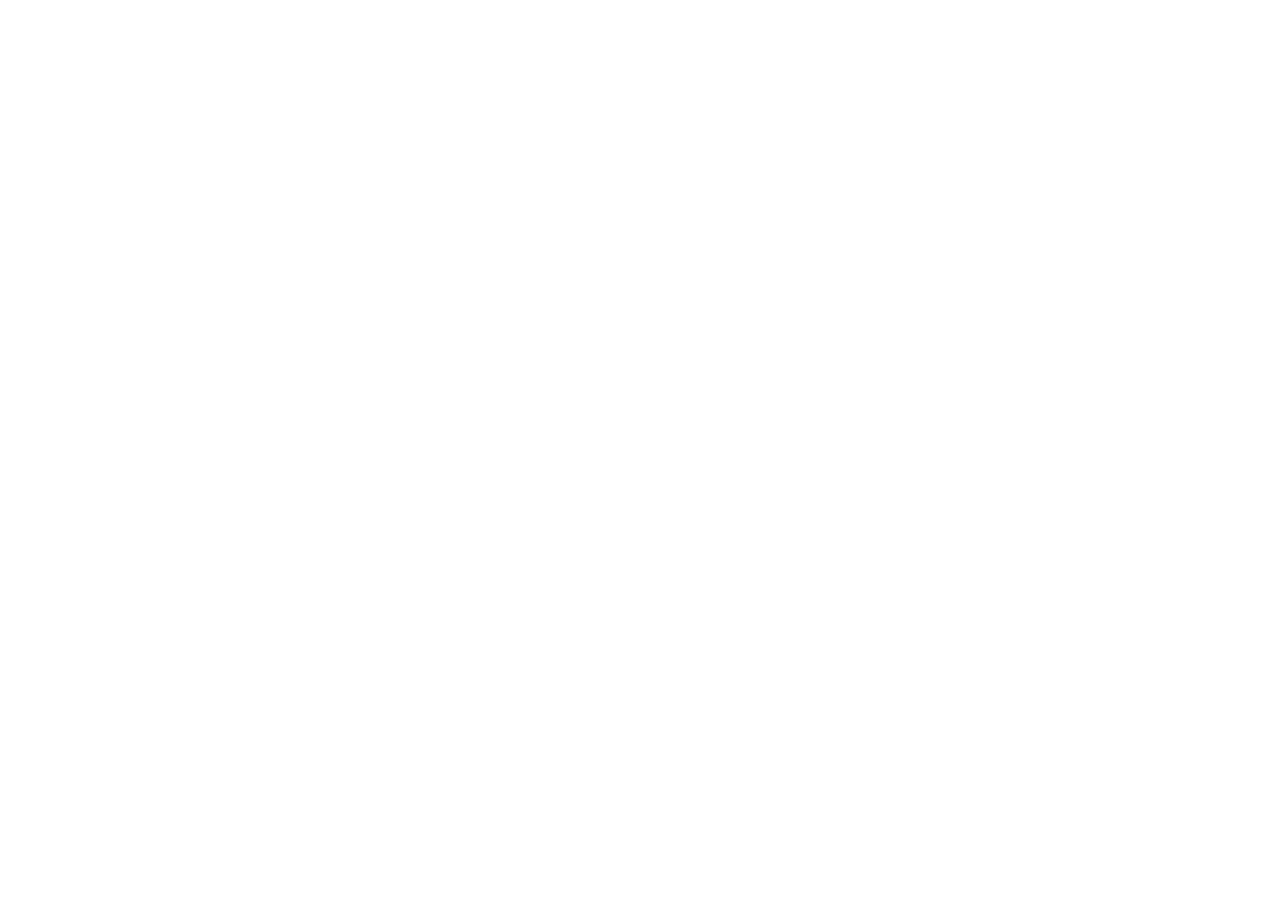
==== headphones.html @ adee74c7 "base project" ====
<!DOCTYPE html>
<html lang="en">
  <head>
    <meta charset="UTF-8" />
    <meta name="viewport" content="width=device-width, initial-scale=1.0" />
    <title>Document</title>
    <link rel="stylesheet" href="./assets/styles/pages/headphones.css" />
  </head>
  <body></body>
</html>
---- assets/styles/pages/headphones.css ----
/*
=======================================
IMPORTS GLOBALS
=======================================
*/

@import url("../common/variables.css");
@import url("../common/normalize.css");
@import url("../common/globals.css");

/*
=======================================
PAGE STYLES
=======================================
*/
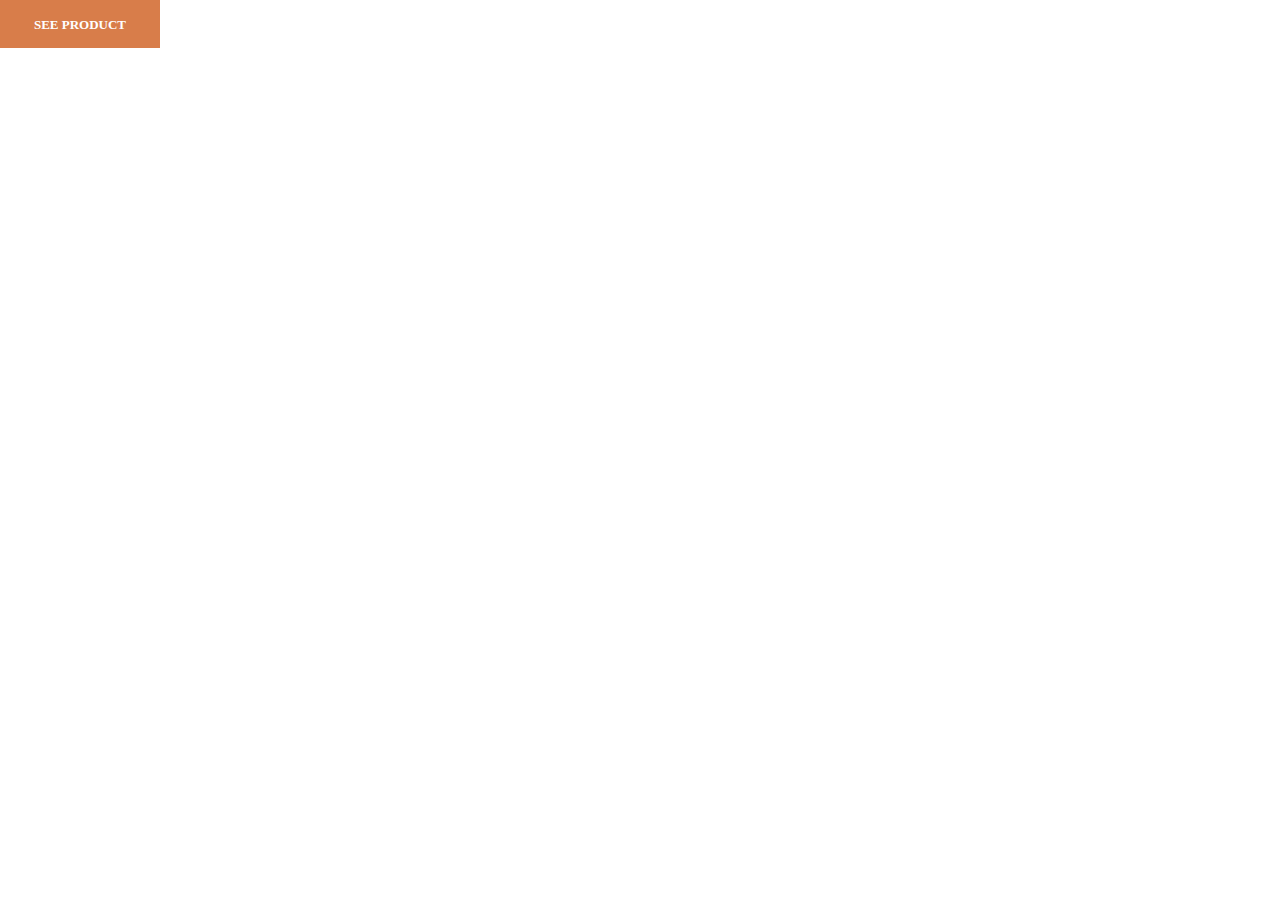
==== commit 45f5486d: "primer boton" ====
--- a/headphones.html
+++ b/headphones.html
@@ -6,5 +6,7 @@
     <title>Document</title>
     <link rel="stylesheet" href="./assets/styles/pages/headphones.css" />
   </head>
-  <body></body>
+  <body>
+    <button class="btn-pumpkin">See Product</button>
+  </body>
 </html>
--- a/assets/styles/pages/headphones.css
+++ b/assets/styles/pages/headphones.css
@@ -4,6 +4,7 @@
 =======================================
 */
 
+@import url("../common/fonts.css");
 @import url("../common/variables.css");
 @import url("../common/normalize.css");
 @import url("../common/globals.css");
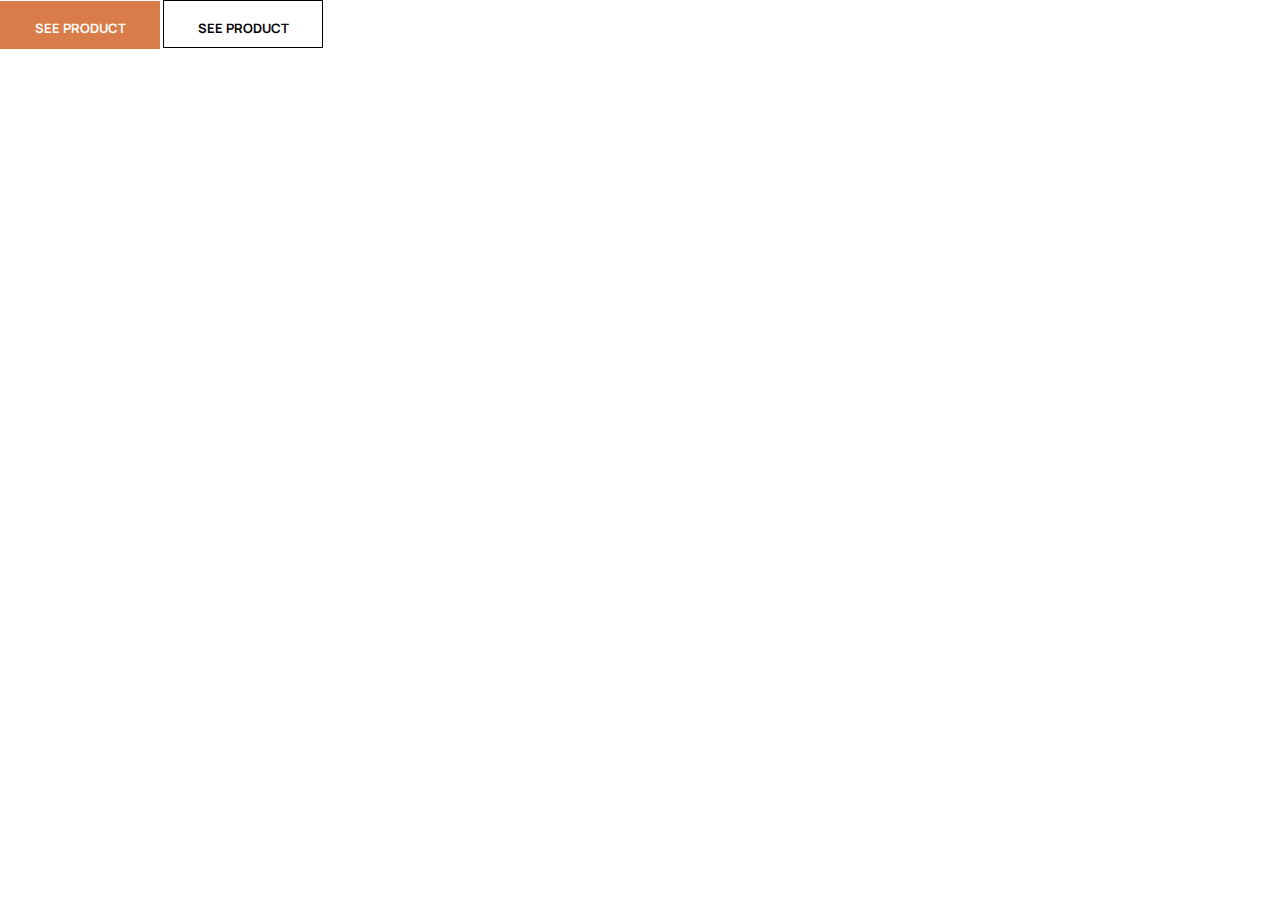
==== commit e18737fb: "se agrego los botones" ====
--- a/headphones.html
+++ b/headphones.html
@@ -8,5 +8,6 @@
   </head>
   <body>
     <button class="btn-pumpkin">See Product</button>
+    <button class="btn-outline">See Product</button>
   </body>
 </html>
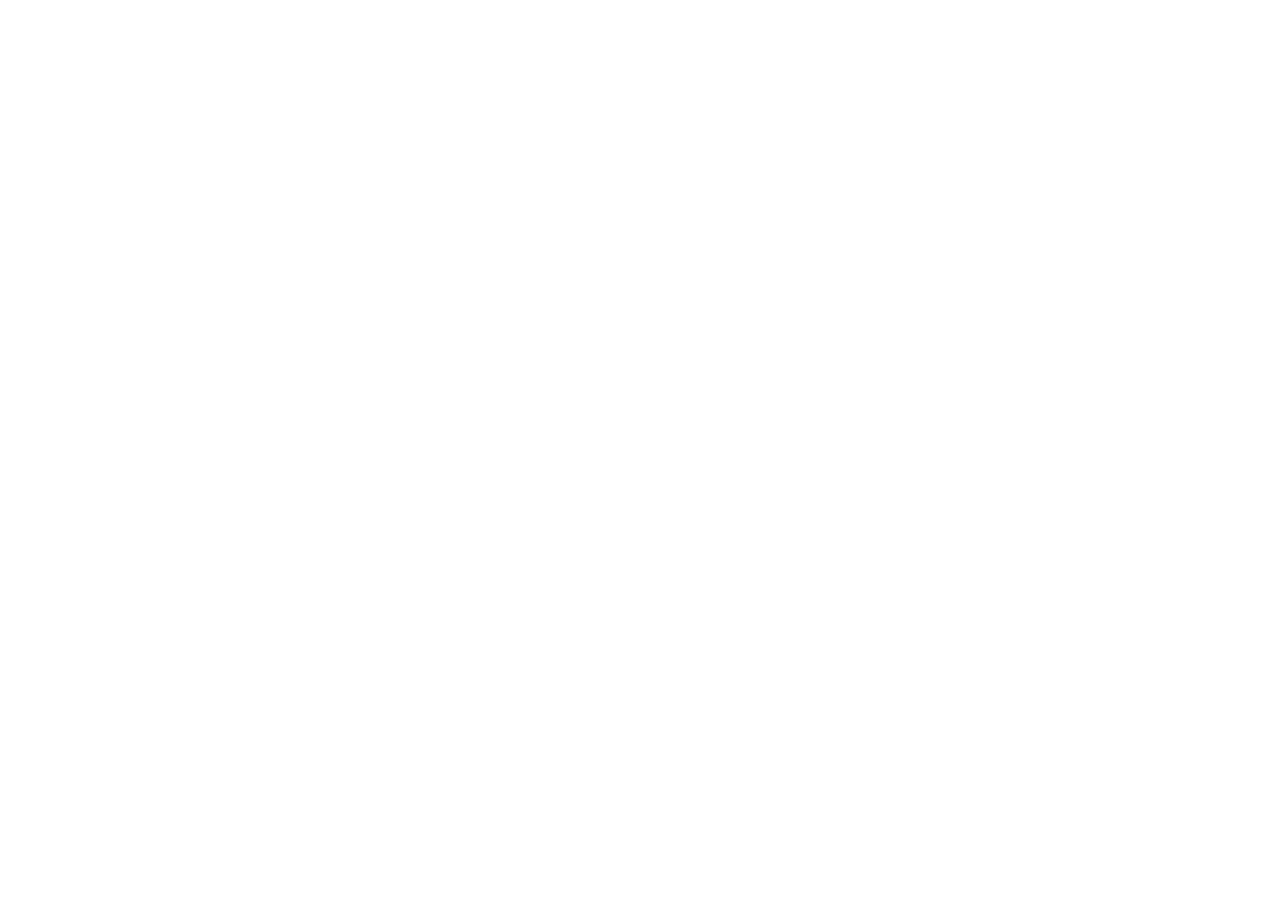
==== commit 34108880: "arreglo de boton" ====
--- a/headphones.html
+++ b/headphones.html
@@ -6,8 +6,5 @@
     <title>Document</title>
     <link rel="stylesheet" href="./assets/styles/pages/headphones.css" />
   </head>
-  <body>
-    <button class="btn-pumpkin">See Product</button>
-    <button class="btn-outline">See Product</button>
-  </body>
+  <body></body>
 </html>
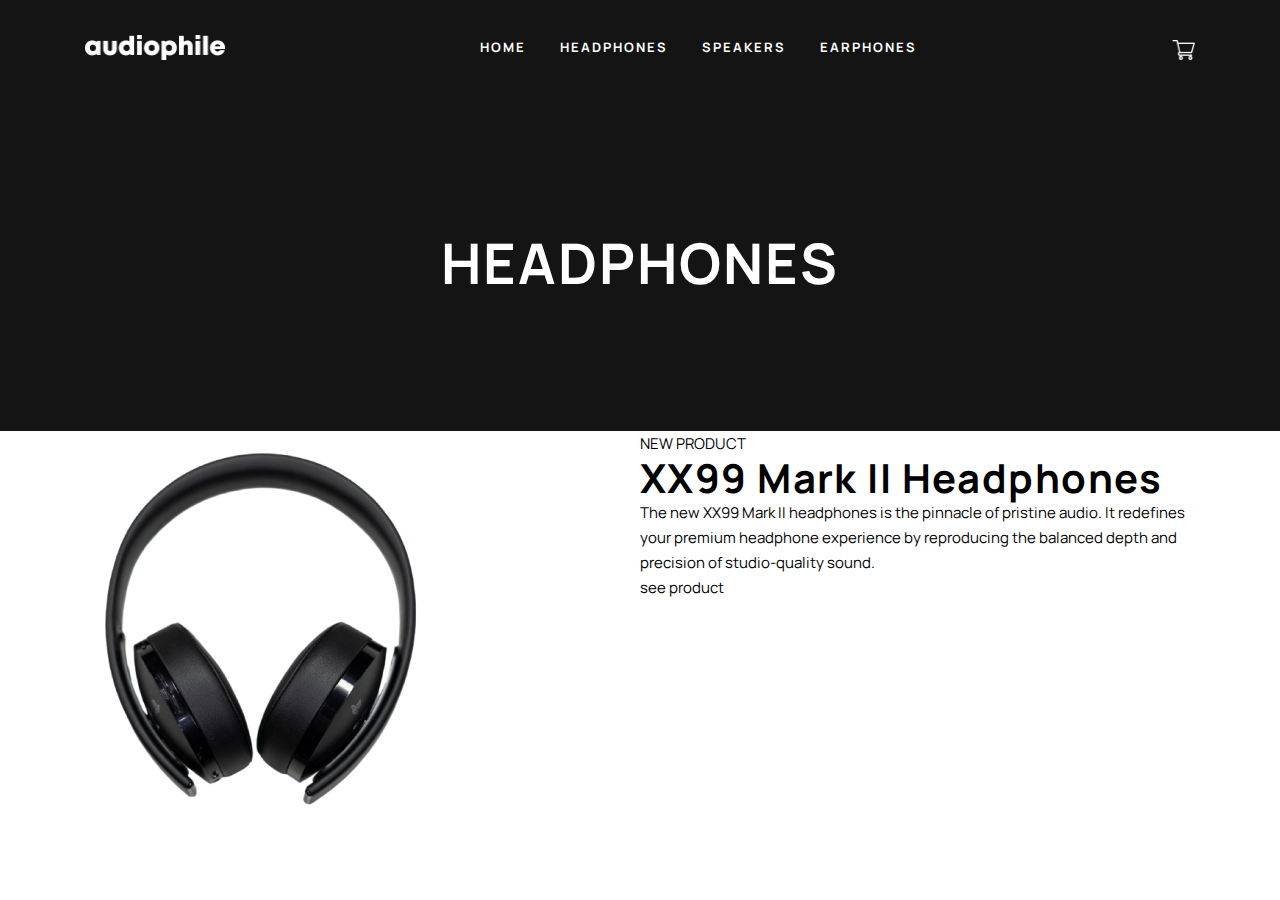
==== commit 1e893253: "hearphones" ====
--- a/headphones.html
+++ b/headphones.html
@@ -6,5 +6,60 @@
     <title>Document</title>
     <link rel="stylesheet" href="./assets/styles/pages/headphones.css" />
   </head>
-  <body></body>
+  <body>
+    <header class="header">
+      <nav class="navigation container">
+        <a href="/index.html">
+          <img
+            class="navigation__logo"
+            src="./assets/media/icons/logo.png"
+            alt="logo-icon"
+          />
+        </a>
+
+        <ul class="navigation__items">
+          <li class="navigation__item">
+            <a href="#!">HOME</a>
+          </li>
+          <li class="navigation__item">
+            <a href="#!">HEADPHONES</a>
+          </li>
+          <li class="navigation__item">
+            <a href="#!">SPEAKERS</a>
+          </li>
+          <li class="navigation__item">
+            <a href="#!">EARPHONES</a>
+          </li>
+        </ul>
+
+        <a href="#!">
+          <img
+            class="navigation__cart"
+            src="./assets/media/icons/cart.png"
+            alt="cart-icon"
+          />
+        </a>
+      </nav>
+    </header>
+    <main>
+      <div class="headphones">
+        <h1>HEADPHONES</h1>
+      </div>
+      <div class="contenedor-uno container">
+        <div>
+          <img src="./assets/media/images/audifono1.png" alt="audifono1" />
+        </div>
+        <div>
+          <span>NEW PRODUCT</span>
+          <h2>XX99 Mark II Headphones</h2>
+          <p>
+            The new XX99 Mark II headphones is the pinnacle of pristine audio.
+            It redefines your premium headphone experience by reproducing the
+            balanced depth and precision of studio-quality sound.
+          </p>
+          <button>see product</button>
+        </div>
+      </div>
+    </main>
+  </body>
 </html>
--- a/assets/styles/pages/headphones.css
+++ b/assets/styles/pages/headphones.css
@@ -14,3 +14,58 @@
 PAGE STYLES
 =======================================
 */
+
+/*
+=======================================
+NAVIGATION SECTION
+=======================================
+*/
+
+.header {
+  background-color: var(--color-jet);
+}
+
+.navigation {
+  display: flex;
+  color: var(--color-white);
+  justify-content: space-between;
+  padding: 3.5rem 0;
+  font-size: 1.3rem;
+}
+
+.navigation__logo {
+  width: 14rem;
+  height: 2.5rem;
+}
+
+.navigation__items {
+  display: flex;
+  gap: 3.4rem;
+  list-style: none;
+  font-weight: 700;
+  letter-spacing: 2px;
+}
+
+.navigation__cart {
+  width: 2.3rem;
+  height: 2rem;
+}
+
+/*
+=======================================
+HEADPHONES SECTION
+=======================================
+*/
+.headphones {
+  height: 33.6rem;
+  background-color: var(--color-jet);
+  color: var(--color-white);
+  display: flex;
+  justify-content: center;
+  align-items: center;
+}
+
+.contenedor-uno {
+  display: grid;
+  grid-template-columns: repeat(2, 1fr);
+}
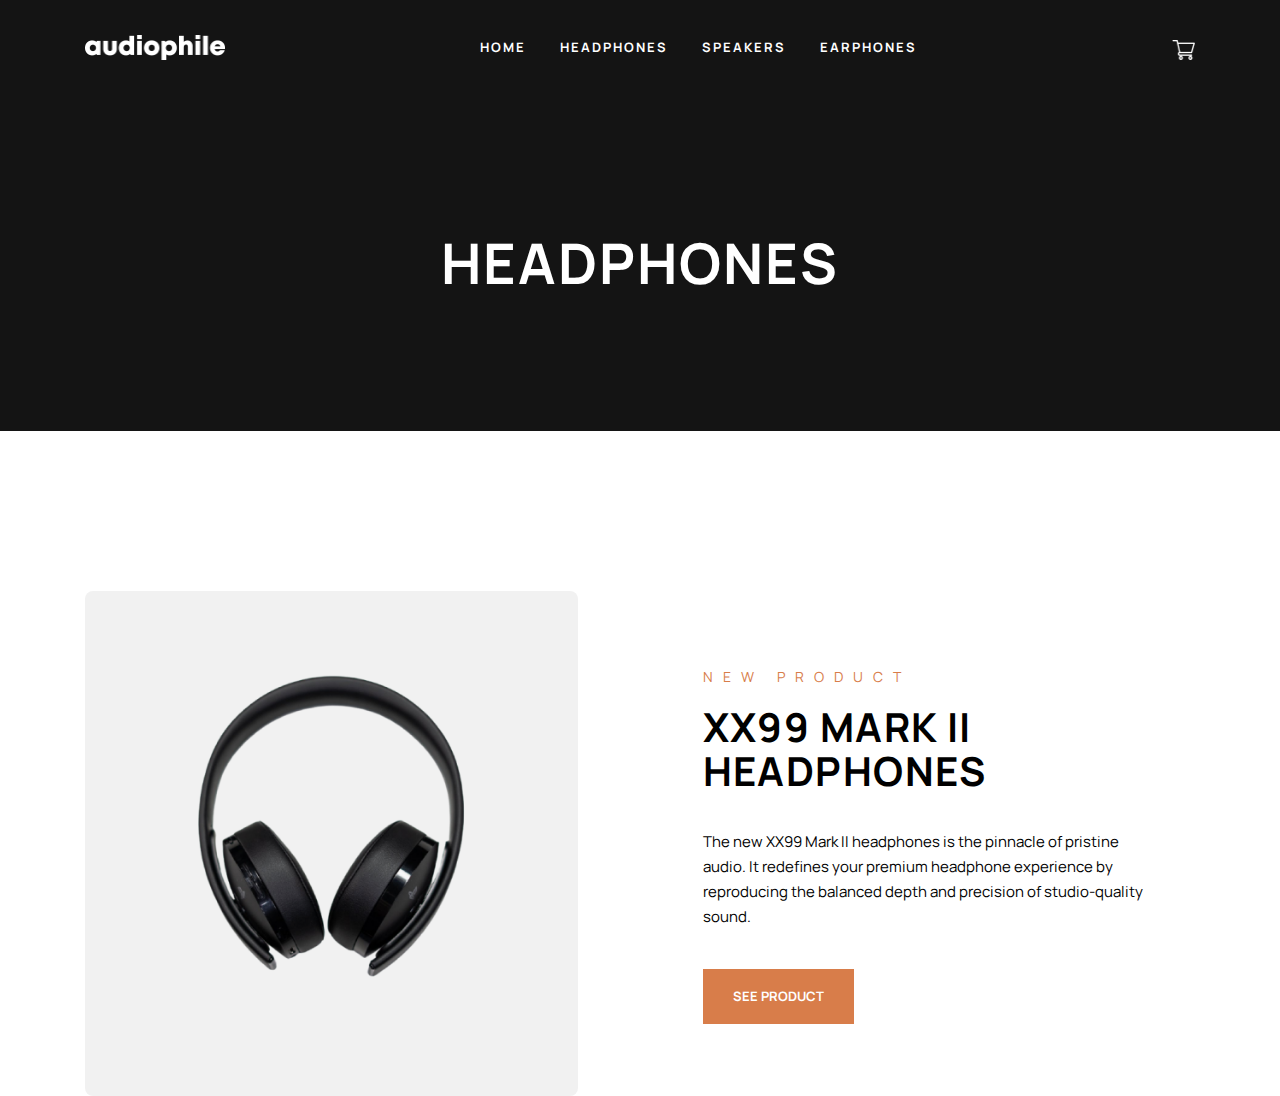
==== commit 3b9a4b19: "hearphones" ====
--- a/headphones.html
+++ b/headphones.html
@@ -46,18 +46,20 @@
         <h1>HEADPHONES</h1>
       </div>
       <div class="contenedor-uno container">
-        <div>
+        <div class="hero-img-box">
           <img src="./assets/media/images/audifono1.png" alt="audifono1" />
         </div>
-        <div>
-          <span>NEW PRODUCT</span>
-          <h2>XX99 Mark II Headphones</h2>
-          <p>
-            The new XX99 Mark II headphones is the pinnacle of pristine audio.
-            It redefines your premium headphone experience by reproducing the
-            balanced depth and precision of studio-quality sound.
-          </p>
-          <button>see product</button>
+        <div class="hero-text-box">
+          <div>
+            <span class="hero-info">NEW PRODUCT</span>
+            <h2 class="hero-subt">XX99 Mark II Headphones</h2>
+            <p class="hero-paragraph">
+              The new XX99 Mark II headphones is the pinnacle of pristine audio.
+              It redefines your premium headphone experience by reproducing the
+              balanced depth and precision of studio-quality sound.
+            </p>
+            <button class="btn-pumpkin hero-btn">see product</button>
+          </div>
         </div>
       </div>
     </main>
--- a/assets/styles/pages/headphones.css
+++ b/assets/styles/pages/headphones.css
@@ -68,4 +68,48 @@
 .contenedor-uno {
   display: grid;
   grid-template-columns: repeat(2, 1fr);
+  margin-top: 16rem;
+  gap: 12.5rem;
 }
+
+/*
+=======================================
+HERO SECTION
+=======================================
+*/
+
+.hero-text-box {
+  display: flex;
+  justify-content: center;
+  align-items: center;
+}
+
+.hero-info {
+  font-size: 1.4rem;
+  letter-spacing: 10px;
+  color: var(--color-pumpkin);
+}
+
+.hero-subt {
+  font-size: 4rem;
+  text-transform: uppercase;
+  font-weight: 700;
+  margin-top: 1.6rem;
+}
+
+.hero-paragraph {
+  font-size: 1.5rem;
+  font-weight: 400;
+  margin-top: 36px;
+  max-width: 44.5rem;
+}
+
+.hero-btn {
+  margin-top: 4rem;
+}
+
+.hero-img-box {
+  background-color: var(--color-seashell);
+  border-radius: 0.8rem;
+  padding: 6.6rem 9.6rem 10.8rem 9.6rem;
+}
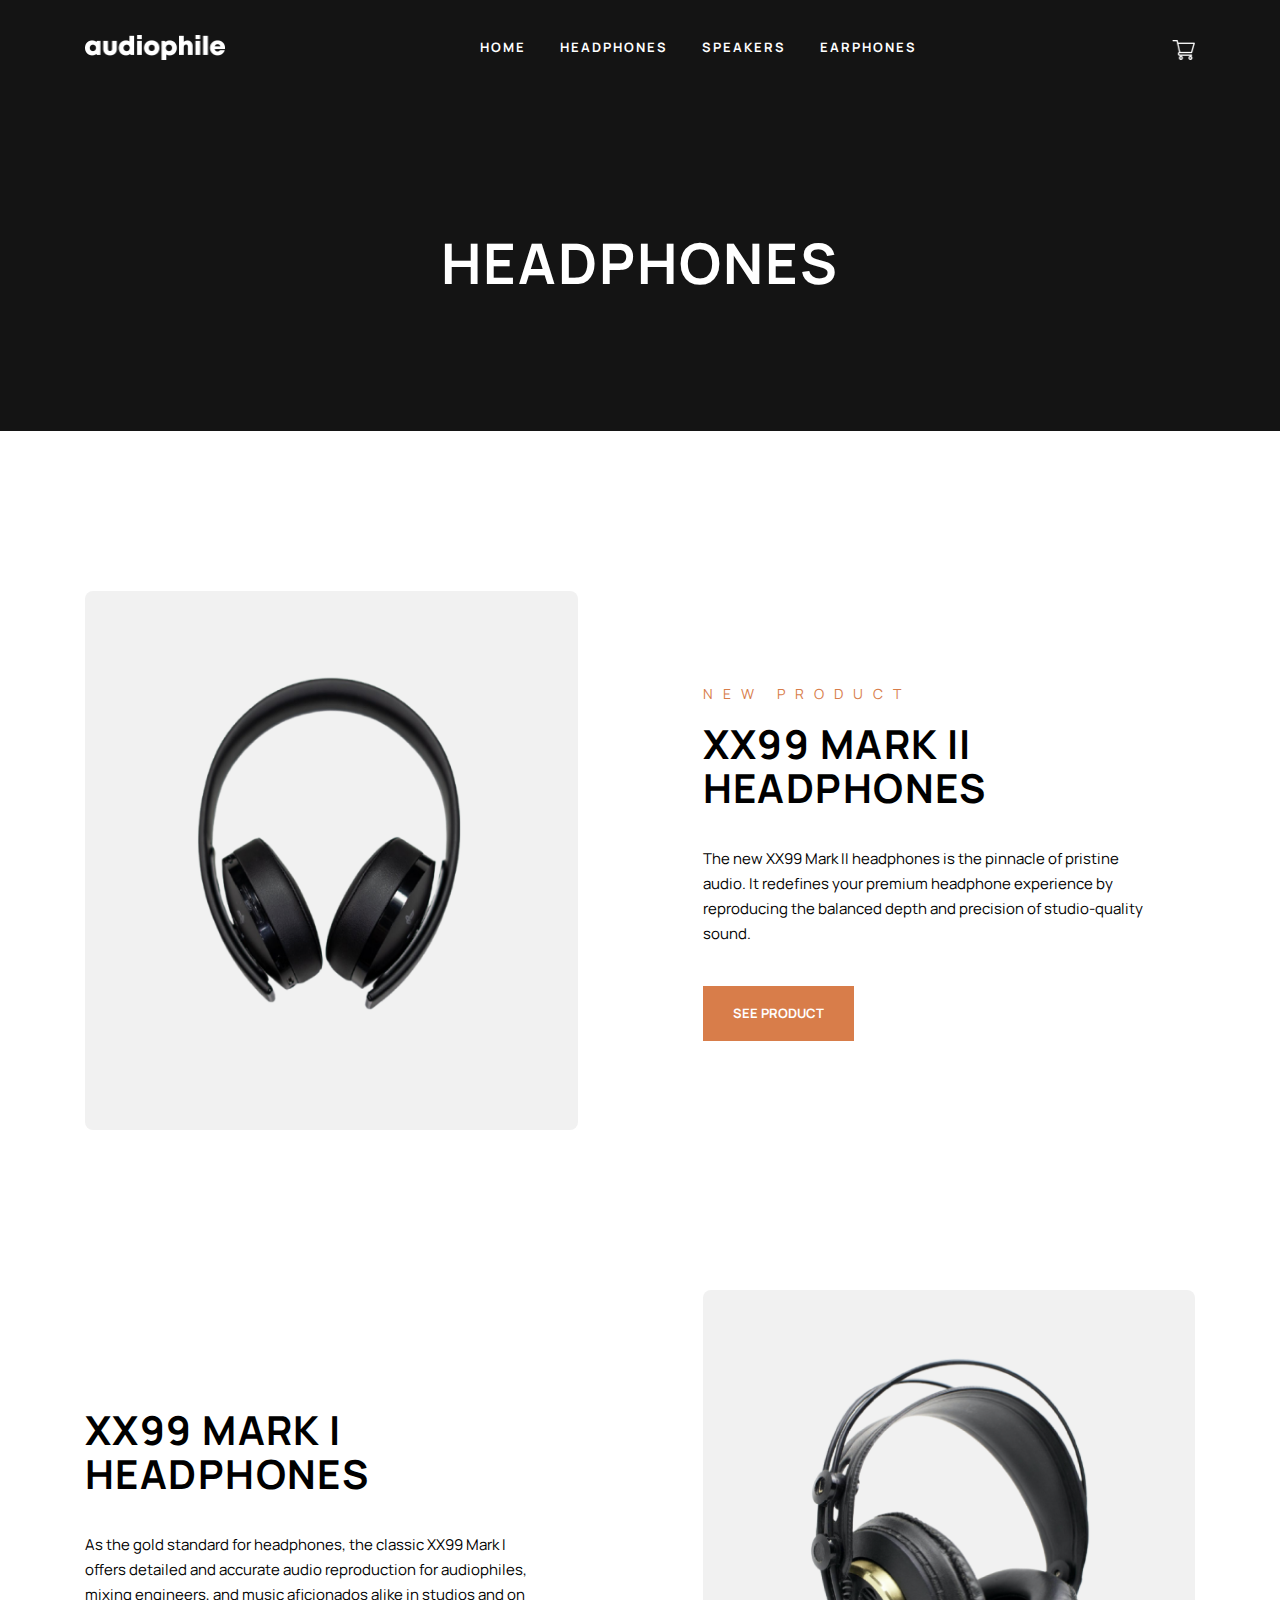
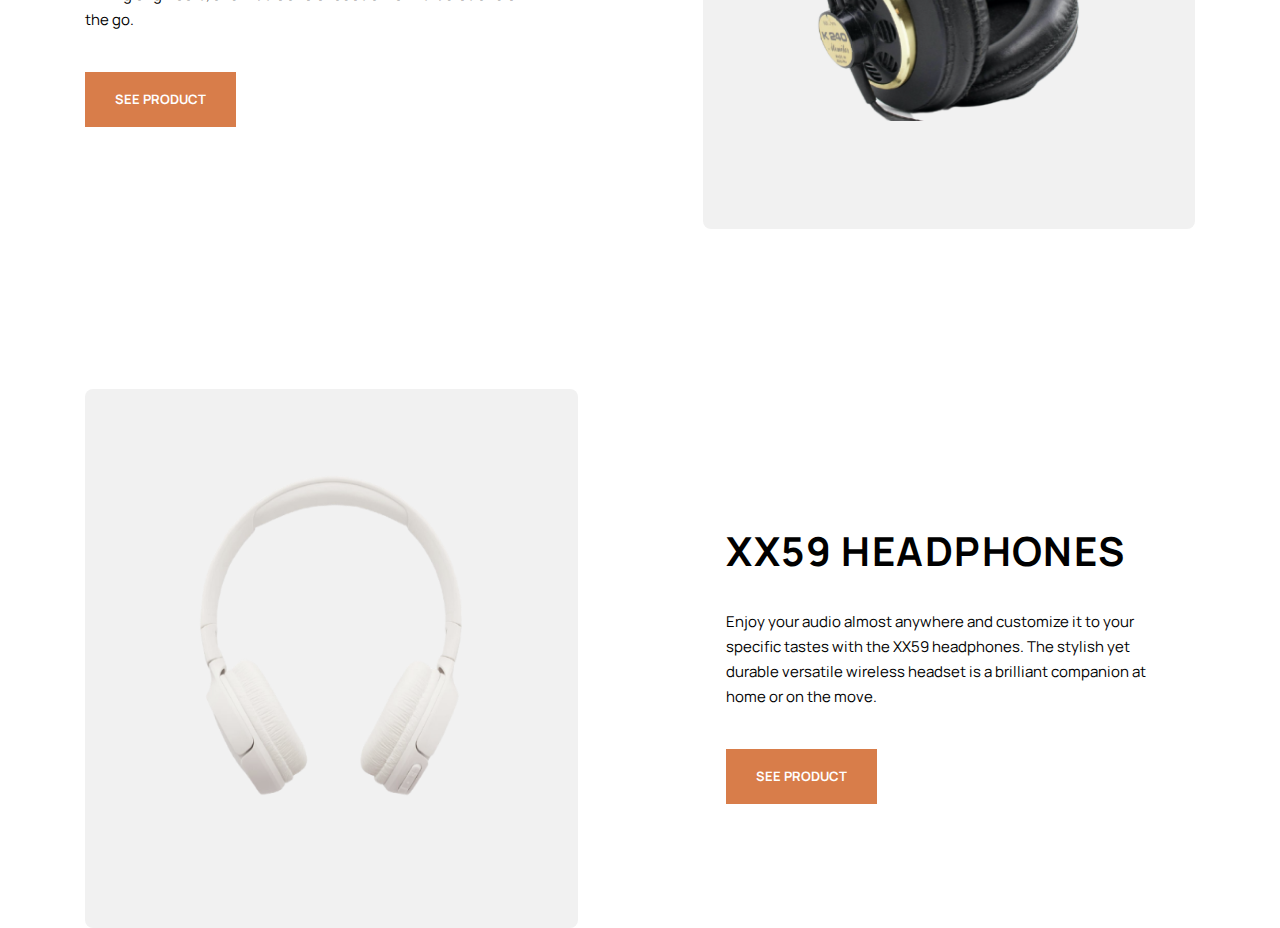
==== commit 117404c6: "terminando el headphones" ====
--- a/headphones.html
+++ b/headphones.html
@@ -62,6 +62,41 @@
           </div>
         </div>
       </div>
+
+      <div class="contenedor-uno container">
+        <div class="hero-text-box">
+          <div>
+            <h2 class="hero-subt">XX99 Mark I Headphones</h2>
+            <p class="hero-paragraph">
+              As the gold standard for headphones, the classic XX99 Mark I
+              offers detailed and accurate audio reproduction for audiophiles,
+              mixing engineers, and music aficionados alike in studios and on
+              the go.
+            </p>
+            <button class="btn-pumpkin hero-btn">see product</button>
+          </div>
+        </div>
+        <div class="hero-img-box">
+          <img src="./assets/media/images/audifono2.png" alt="audifono2" />
+        </div>
+      </div>
+
+      <div class="contenedor-uno container">
+        <div class="hero-img-box">
+          <img src="./assets/media/images/audifono3.png" alt="audifono3" />
+        </div>
+        <div class="hero-text-box">
+          <div>
+            <h2 class="hero-subt">XX59 Headphones</h2>
+            <p class="hero-paragraph">
+              Enjoy your audio almost anywhere and customize it to your specific
+              tastes with the XX59 headphones. The stylish yet durable versatile
+              wireless headset is a brilliant companion at home or on the move.
+            </p>
+            <button class="btn-pumpkin hero-btn">see product</button>
+          </div>
+        </div>
+      </div>
     </main>
   </body>
 </html>
--- a/assets/styles/pages/headphones.css
+++ b/assets/styles/pages/headphones.css
@@ -50,7 +50,6 @@
   width: 2.3rem;
   height: 2rem;
 }
-
 /*
 =======================================
 HEADPHONES SECTION
@@ -113,3 +112,8 @@
   border-radius: 0.8rem;
   padding: 6.6rem 9.6rem 10.8rem 9.6rem;
 }
+
+.hero-img-box img {
+  width: 29.6rem;
+  height: 36.5rem;
+}
